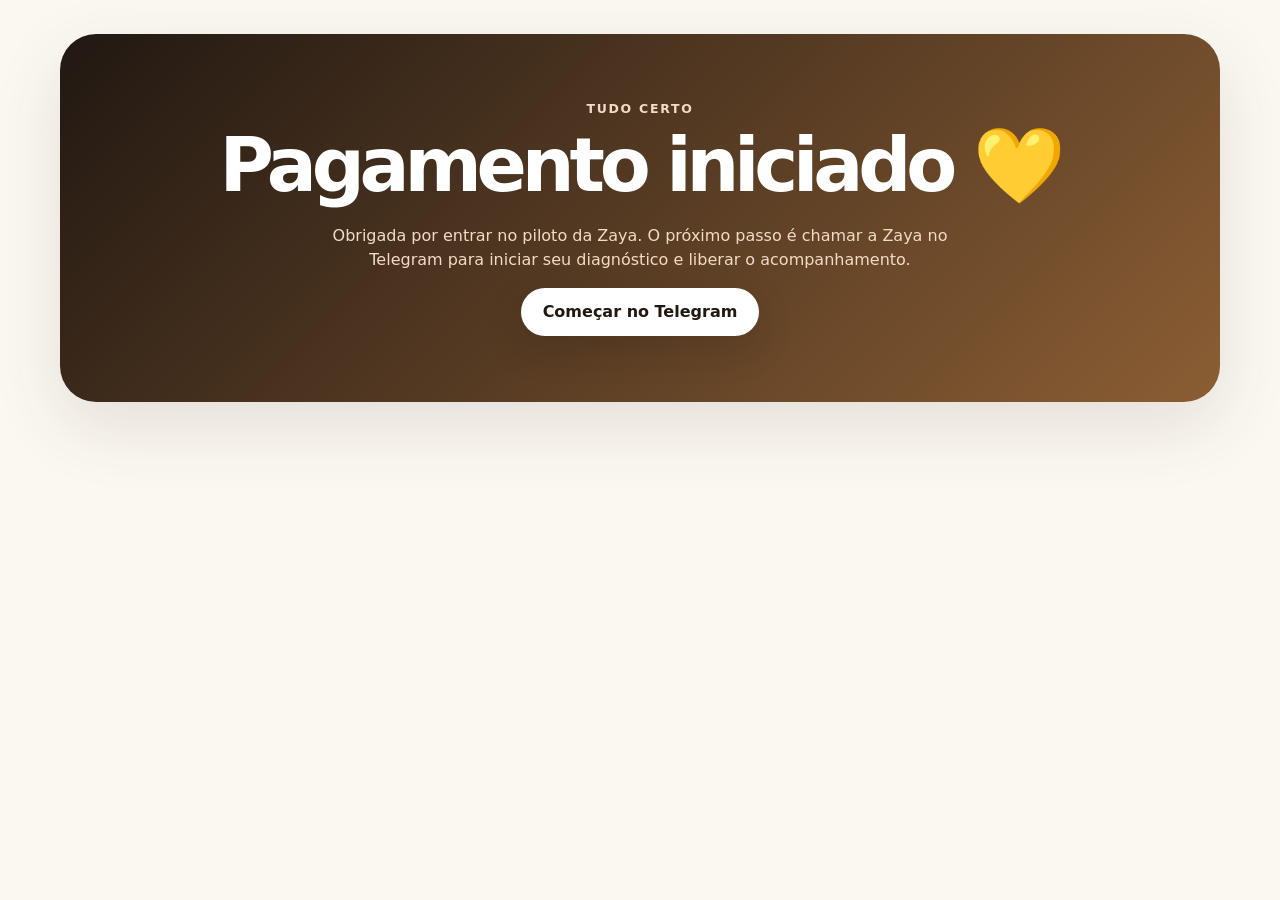
==== obrigado.html @ 2d7ffc8e "Publica LP clean da Zaya" ====
<!doctype html><html lang="pt-BR"><head><meta charset="utf-8"><meta name="viewport" content="width=device-width, initial-scale=1"><title>Obrigada | Zaya</title><link rel="stylesheet" href="styles.css"><meta name="robots" content="noindex"></head><body><main class="section final"><div class="shell final-box"><p class="eyebrow">Tudo certo</p><h1>Pagamento iniciado 💛</h1><p>Obrigada por entrar no piloto da Zaya. O próximo passo é chamar a Zaya no Telegram para iniciar seu diagnóstico e liberar o acompanhamento.</p><a class="btn" href="https://t.me/ZayaMarketingBot">Começar no Telegram</a></div></main></body></html>
---- styles.css ----
:root{
  --bg:#fbf8f2;
  --surface:#fffdf8;
  --surface-2:#f4efe6;
  --ink:#1b1714;
  --muted:#756b61;
  --line:#e7ddd0;
  --accent:#8b5e34;
  --accent-2:#c9873f;
  --sage:#60715a;
  --rose:#b76e79;
  --shadow:0 24px 70px rgba(65,43,24,.12);
  --radius:28px;
  --radius-sm:18px;
  --max:1160px;
}
*{box-sizing:border-box}
html{scroll-behavior:smooth}
body{margin:0;background:var(--bg);color:var(--ink);font-family:Inter,ui-sans-serif,system-ui,-apple-system,BlinkMacSystemFont,"Segoe UI",sans-serif;line-height:1.5;-webkit-font-smoothing:antialiased}
a{color:inherit;text-decoration:none}
img{max-width:100%;display:block}.skip-link{position:absolute;left:-999px;top:10px;background:#fff;padding:10px;z-index:99}.skip-link:focus{left:10px}
.shell{width:min(var(--max),calc(100% - 40px));margin-inline:auto}.section{padding:96px 0}.header{position:sticky;top:0;z-index:30;background:rgba(251,248,242,.82);backdrop-filter:blur(18px);border-bottom:1px solid rgba(231,221,208,.72)}
.nav{height:76px;display:flex;align-items:center;justify-content:space-between;gap:22px}.brand{display:flex;align-items:center;gap:10px;font-weight:800;letter-spacing:-.04em;font-size:1.3rem}.brand img{border-radius:16px;box-shadow:0 8px 24px rgba(139,94,52,.15)}
.desktop-nav{display:flex;gap:24px;color:var(--muted);font-size:.95rem}.desktop-nav a:hover{color:var(--ink)}.btn{display:inline-flex;align-items:center;justify-content:center;min-height:48px;padding:0 22px;border-radius:999px;background:var(--ink);color:#fff;font-weight:750;box-shadow:0 14px 36px rgba(27,23,20,.18);transition:.2s ease}.btn:hover{transform:translateY(-2px);box-shadow:0 18px 46px rgba(27,23,20,.22)}.btn.ghost{background:rgba(255,255,255,.62);color:var(--ink);border:1px solid var(--line);box-shadow:none}.btn-small{min-height:40px;padding-inline:16px;font-size:.9rem}.btn.full{width:100%}
.hero{position:relative;padding:92px 0 76px;overflow:hidden}.hero:before{content:"";position:absolute;inset:-20% -10% auto -10%;height:700px;background:radial-gradient(circle at 20% 20%,rgba(201,135,63,.26),transparent 32%),radial-gradient(circle at 78% 12%,rgba(96,113,90,.20),transparent 28%),linear-gradient(180deg,#fff8ed,rgba(251,248,242,0));z-index:-1}.hero-grid{display:grid;grid-template-columns:1.04fr .82fr;gap:48px;align-items:center}.eyebrow{text-transform:uppercase;letter-spacing:.14em;font-size:.78rem;font-weight:800;color:var(--accent)}h1,h2,h3,p{margin-top:0}h1{font-size:clamp(2.75rem,5.8vw,5.05rem);line-height:.95;letter-spacing:-.07em;margin-bottom:22px}h2{font-size:clamp(2rem,4vw,3.8rem);line-height:1;letter-spacing:-.055em;margin-bottom:18px}h3{font-size:1.2rem;letter-spacing:-.025em}.lead{font-size:1.2rem;color:var(--muted);max-width:690px}.actions{display:flex;gap:12px;flex-wrap:wrap;margin:32px 0 28px}.proof-row{display:flex;gap:10px;flex-wrap:wrap}.proof-row span{border:1px solid var(--line);background:rgba(255,255,255,.55);border-radius:999px;padding:9px 13px;color:var(--muted);font-size:.92rem}
.product-card{position:relative;min-height:500px;display:grid;place-items:center}.phone-frame{width:min(335px,100%);border-radius:42px;background:#191512;padding:18px;box-shadow:var(--shadow),0 35px 90px rgba(27,23,20,.22);border:1px solid rgba(255,255,255,.28)}.phone-top{height:58px;background:#2b241f;border-radius:28px 28px 12px 12px;color:#fff;display:flex;align-items:center;gap:8px;padding:0 18px}.phone-top span{width:10px;height:10px;border-radius:99px;background:#8ee0a1}.phone-top small{margin-left:auto;color:#bfb7ad}.chat-bubble{padding:14px 16px;border-radius:18px;margin:14px 0;font-size:.95rem}.chat-bubble.bot{background:#fff8ed;color:#241b14;border-bottom-left-radius:6px}.chat-bubble.user{background:#8b5e34;color:#fff;margin-left:64px;border-bottom-right-radius:6px}.mini-panel{background:linear-gradient(135deg,#fff,#f0dfc9);padding:18px;border-radius:22px;margin-top:16px}.mini-panel p{color:var(--muted);margin-bottom:2px}.mini-panel strong{font-size:1.05rem}.floating-pill{position:absolute;background:rgba(255,255,255,.82);border:1px solid var(--line);box-shadow:0 16px 38px rgba(65,43,24,.12);border-radius:999px;padding:12px 16px;font-weight:800;color:var(--accent)}.floating-pill.one{left:-2%;top:10%}.floating-pill.two{right:-3%;bottom:8%}
.split{display:grid;grid-template-columns:.75fr 1fr;gap:54px;align-items:end}.section-text{font-size:1.25rem;color:var(--muted)}.problem{padding-top:42px}.section-head{text-align:center;max-width:780px;margin:0 auto 42px}.section-head p{color:var(--muted)}.section-head.narrow{max-width:620px}.feature-grid{display:grid;grid-template-columns:repeat(3,1fr);gap:18px}.feature-grid article,.compare-card,.price-card{background:rgba(255,253,248,.78);border:1px solid var(--line);border-radius:var(--radius);padding:28px;box-shadow:0 12px 38px rgba(65,43,24,.06)}.feature-grid span{display:inline-flex;width:36px;height:36px;border-radius:12px;background:#efe3d3;color:var(--accent);align-items:center;justify-content:center;font-weight:900;margin-bottom:18px}.feature-grid p,.timeline p,.compare-card li,.price-card li,.desc,.legal-note,.faq-a,.footer p{color:var(--muted)}
.soft{background:var(--surface-2)}.timeline{display:grid;grid-template-columns:repeat(4,1fr);gap:16px;counter-reset:step}.timeline div{background:var(--surface);border:1px solid var(--line);border-radius:24px;padding:24px;position:relative}.timeline div:before{counter-increment:step;content:counter(step);display:flex;width:34px;height:34px;border-radius:99px;background:var(--ink);color:#fff;align-items:center;justify-content:center;font-weight:800;margin-bottom:18px}.compare-grid{display:grid;grid-template-columns:1fr 1fr;gap:20px}.compare-card ul,.price-card ul{padding-left:20px;margin-bottom:26px}.compare-card.accent{background:linear-gradient(135deg,#211812,#6e4827);color:#fff}.compare-card.accent .eyebrow,.compare-card.accent li{color:#f6dbc0}.plans{background:linear-gradient(180deg,#fbf8f2,#fffaf1)}.pricing-grid{display:grid;grid-template-columns:repeat(3,1fr);gap:20px;align-items:stretch}.price-card{display:flex;flex-direction:column}.price-card.featured{background:#1f1712;color:#fff;transform:translateY(-12px);border-color:#1f1712}.price-card.featured .desc,.price-card.featured li{color:#d9c9ba}.price-card.featured .tag{background:#c9873f;color:#fff}.tag{display:inline-flex;width:max-content;border-radius:999px;background:#efe3d3;color:var(--accent);padding:6px 10px;font-size:.78rem;font-weight:900;text-transform:uppercase;letter-spacing:.08em}.price{font-size:3rem;font-weight:900;letter-spacing:-.06em;margin:8px 0}.price span{font-size:1.2rem}.price small{font-size:1rem;color:var(--muted)}.price.custom{font-size:2rem}.price-card.featured .price small{color:#cbbbac}.price-card .btn{margin-top:auto}.legal-note{text-align:center;max-width:840px;margin:28px auto 0;font-size:.92rem}.faq .narrow{max-width:820px}.faq-list{border-top:1px solid var(--line)}.faq-q{width:100%;background:transparent;border:0;border-bottom:1px solid var(--line);padding:22px 0;text-align:left;font:inherit;font-weight:850;font-size:1.08rem;color:var(--ink);display:flex;justify-content:space-between;cursor:pointer}.faq-a{display:none;padding:0 0 22px}.faq-q[aria-expanded="true"]+.faq-a{display:block}.final{padding-top:34px}.final-box{text-align:center;background:linear-gradient(135deg,#211812,#8b5e34);color:#fff;border-radius:36px;padding:66px 28px;box-shadow:var(--shadow)}.final-box p{color:#f2dcc7;max-width:660px;margin-left:auto;margin-right:auto}.final-box .btn{background:#fff;color:#211812}.footer{padding:34px 0 90px;border-top:1px solid var(--line)}.footer-grid{display:flex;justify-content:space-between;gap:24px}.footer a{display:inline-block;margin-left:18px;color:var(--muted)}.mobile-cta{display:none}
@media (max-width:920px){.desktop-nav{display:none}.hero{padding-top:74px}.hero-grid,.split,.compare-grid,.pricing-grid{grid-template-columns:1fr}.feature-grid{grid-template-columns:1fr 1fr}.timeline{grid-template-columns:1fr 1fr}.product-card{min-height:auto}.price-card.featured{transform:none}.section{padding:68px 0}h1{font-size:3.3rem}.footer-grid{display:block}.footer a{margin:12px 18px 0 0}.mobile-cta{display:block;position:fixed;left:0;right:0;bottom:0;padding:12px 18px;background:rgba(251,248,242,.92);backdrop-filter:blur(16px);border-top:1px solid var(--line);z-index:40}.mobile-cta .btn{width:100%}}
@media (max-width:620px){.shell{width:min(100% - 28px,var(--max))}.nav{height:66px}.btn-small{display:none}h1{font-size:2.45rem}.lead{font-size:1.05rem}.actions .btn{width:100%}.feature-grid,.timeline{grid-template-columns:1fr}.floating-pill{display:none}.phone-frame{border-radius:34px}.section-head{text-align:left}.product-card{margin-top:8px}.final-box{border-radius:28px;padding:42px 20px}.section{padding:56px 0}}

@media (max-width:1100px){.floating-pill{display:none}}
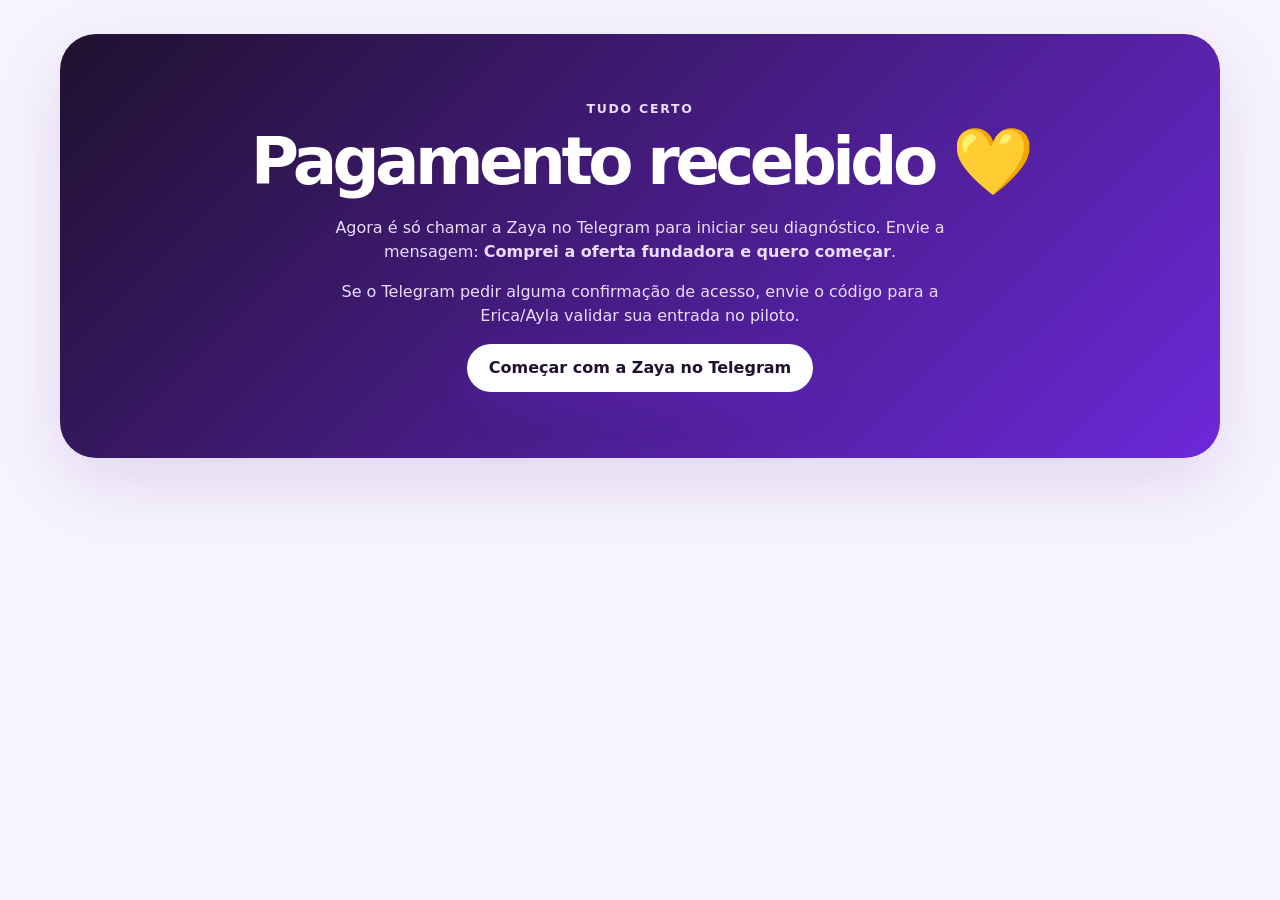
==== commit 1e9ed7ee: "V2 roxa com mascote Zaya" ====
--- a/obrigado.html
+++ b/obrigado.html
@@ -1 +1 @@
-<!doctype html><html lang="pt-BR"><head><meta charset="utf-8"><meta name="viewport" content="width=device-width, initial-scale=1"><title>Obrigada | Zaya</title><link rel="stylesheet" href="styles.css"><meta name="robots" content="noindex"></head><body><main class="section final"><div class="shell final-box"><p class="eyebrow">Tudo certo</p><h1>Pagamento iniciado 💛</h1><p>Obrigada por entrar no piloto da Zaya. O próximo passo é chamar a Zaya no Telegram para iniciar seu diagnóstico e liberar o acompanhamento.</p><a class="btn" href="https://t.me/ZayaMarketingBot">Começar no Telegram</a></div></main></body></html>+<!doctype html><html lang="pt-BR"><head><meta charset="utf-8"><meta name="viewport" content="width=device-width, initial-scale=1"><title>Obrigada | Zaya</title><link rel="icon" type="image/png" sizes="512x512" href="/favicon.png"><link rel="apple-touch-icon" href="/favicon.png"><link rel="stylesheet" href="styles.css"><meta name="robots" content="noindex"></head><body><main class="section final"><div class="shell final-box"><p class="eyebrow">Tudo certo</p><h1>Pagamento recebido 💛</h1><p>Agora é só chamar a Zaya no Telegram para iniciar seu diagnóstico. Envie a mensagem: <strong>Comprei a oferta fundadora e quero começar</strong>.</p><p>Se o Telegram pedir alguma confirmação de acesso, envie o código para a Erica/Ayla validar sua entrada no piloto.</p><a class="btn" href="https://t.me/ZayaMarketingBot?start=oferta_fundadora">Começar com a Zaya no Telegram</a></div></main></body></html>
--- a/styles.css
+++ b/styles.css
@@ -1,15 +1,16 @@
 :root{
-  --bg:#fbf8f2;
-  --surface:#fffdf8;
-  --surface-2:#f4efe6;
-  --ink:#1b1714;
-  --muted:#756b61;
-  --line:#e7ddd0;
-  --accent:#8b5e34;
-  --accent-2:#c9873f;
-  --sage:#60715a;
-  --rose:#b76e79;
-  --shadow:0 24px 70px rgba(65,43,24,.12);
+  --bg:#f8f4ff;
+  --surface:#fffdfd;
+  --surface-2:#efe7ff;
+  --ink:#191226;
+  --muted:#6c607b;
+  --line:#ded1f3;
+  --accent:#6d28d9;
+  --accent-2:#a855f7;
+  --accent-3:#f59e0b;
+  --sage:#4f7c66;
+  --rose:#d946ef;
+  --shadow:0 24px 70px rgba(72,35,130,.14);
   --radius:28px;
   --radius-sm:18px;
   --max:1160px;
@@ -19,14 +20,17 @@
 body{margin:0;background:var(--bg);color:var(--ink);font-family:Inter,ui-sans-serif,system-ui,-apple-system,BlinkMacSystemFont,"Segoe UI",sans-serif;line-height:1.5;-webkit-font-smoothing:antialiased}
 a{color:inherit;text-decoration:none}
 img{max-width:100%;display:block}.skip-link{position:absolute;left:-999px;top:10px;background:#fff;padding:10px;z-index:99}.skip-link:focus{left:10px}
-.shell{width:min(var(--max),calc(100% - 40px));margin-inline:auto}.section{padding:96px 0}.header{position:sticky;top:0;z-index:30;background:rgba(251,248,242,.82);backdrop-filter:blur(18px);border-bottom:1px solid rgba(231,221,208,.72)}
-.nav{height:76px;display:flex;align-items:center;justify-content:space-between;gap:22px}.brand{display:flex;align-items:center;gap:10px;font-weight:800;letter-spacing:-.04em;font-size:1.3rem}.brand img{border-radius:16px;box-shadow:0 8px 24px rgba(139,94,52,.15)}
-.desktop-nav{display:flex;gap:24px;color:var(--muted);font-size:.95rem}.desktop-nav a:hover{color:var(--ink)}.btn{display:inline-flex;align-items:center;justify-content:center;min-height:48px;padding:0 22px;border-radius:999px;background:var(--ink);color:#fff;font-weight:750;box-shadow:0 14px 36px rgba(27,23,20,.18);transition:.2s ease}.btn:hover{transform:translateY(-2px);box-shadow:0 18px 46px rgba(27,23,20,.22)}.btn.ghost{background:rgba(255,255,255,.62);color:var(--ink);border:1px solid var(--line);box-shadow:none}.btn-small{min-height:40px;padding-inline:16px;font-size:.9rem}.btn.full{width:100%}
-.hero{position:relative;padding:92px 0 76px;overflow:hidden}.hero:before{content:"";position:absolute;inset:-20% -10% auto -10%;height:700px;background:radial-gradient(circle at 20% 20%,rgba(201,135,63,.26),transparent 32%),radial-gradient(circle at 78% 12%,rgba(96,113,90,.20),transparent 28%),linear-gradient(180deg,#fff8ed,rgba(251,248,242,0));z-index:-1}.hero-grid{display:grid;grid-template-columns:1.04fr .82fr;gap:48px;align-items:center}.eyebrow{text-transform:uppercase;letter-spacing:.14em;font-size:.78rem;font-weight:800;color:var(--accent)}h1,h2,h3,p{margin-top:0}h1{font-size:clamp(2.75rem,5.8vw,5.05rem);line-height:.95;letter-spacing:-.07em;margin-bottom:22px}h2{font-size:clamp(2rem,4vw,3.8rem);line-height:1;letter-spacing:-.055em;margin-bottom:18px}h3{font-size:1.2rem;letter-spacing:-.025em}.lead{font-size:1.2rem;color:var(--muted);max-width:690px}.actions{display:flex;gap:12px;flex-wrap:wrap;margin:32px 0 28px}.proof-row{display:flex;gap:10px;flex-wrap:wrap}.proof-row span{border:1px solid var(--line);background:rgba(255,255,255,.55);border-radius:999px;padding:9px 13px;color:var(--muted);font-size:.92rem}
-.product-card{position:relative;min-height:500px;display:grid;place-items:center}.phone-frame{width:min(335px,100%);border-radius:42px;background:#191512;padding:18px;box-shadow:var(--shadow),0 35px 90px rgba(27,23,20,.22);border:1px solid rgba(255,255,255,.28)}.phone-top{height:58px;background:#2b241f;border-radius:28px 28px 12px 12px;color:#fff;display:flex;align-items:center;gap:8px;padding:0 18px}.phone-top span{width:10px;height:10px;border-radius:99px;background:#8ee0a1}.phone-top small{margin-left:auto;color:#bfb7ad}.chat-bubble{padding:14px 16px;border-radius:18px;margin:14px 0;font-size:.95rem}.chat-bubble.bot{background:#fff8ed;color:#241b14;border-bottom-left-radius:6px}.chat-bubble.user{background:#8b5e34;color:#fff;margin-left:64px;border-bottom-right-radius:6px}.mini-panel{background:linear-gradient(135deg,#fff,#f0dfc9);padding:18px;border-radius:22px;margin-top:16px}.mini-panel p{color:var(--muted);margin-bottom:2px}.mini-panel strong{font-size:1.05rem}.floating-pill{position:absolute;background:rgba(255,255,255,.82);border:1px solid var(--line);box-shadow:0 16px 38px rgba(65,43,24,.12);border-radius:999px;padding:12px 16px;font-weight:800;color:var(--accent)}.floating-pill.one{left:-2%;top:10%}.floating-pill.two{right:-3%;bottom:8%}
-.split{display:grid;grid-template-columns:.75fr 1fr;gap:54px;align-items:end}.section-text{font-size:1.25rem;color:var(--muted)}.problem{padding-top:42px}.section-head{text-align:center;max-width:780px;margin:0 auto 42px}.section-head p{color:var(--muted)}.section-head.narrow{max-width:620px}.feature-grid{display:grid;grid-template-columns:repeat(3,1fr);gap:18px}.feature-grid article,.compare-card,.price-card{background:rgba(255,253,248,.78);border:1px solid var(--line);border-radius:var(--radius);padding:28px;box-shadow:0 12px 38px rgba(65,43,24,.06)}.feature-grid span{display:inline-flex;width:36px;height:36px;border-radius:12px;background:#efe3d3;color:var(--accent);align-items:center;justify-content:center;font-weight:900;margin-bottom:18px}.feature-grid p,.timeline p,.compare-card li,.price-card li,.desc,.legal-note,.faq-a,.footer p{color:var(--muted)}
-.soft{background:var(--surface-2)}.timeline{display:grid;grid-template-columns:repeat(4,1fr);gap:16px;counter-reset:step}.timeline div{background:var(--surface);border:1px solid var(--line);border-radius:24px;padding:24px;position:relative}.timeline div:before{counter-increment:step;content:counter(step);display:flex;width:34px;height:34px;border-radius:99px;background:var(--ink);color:#fff;align-items:center;justify-content:center;font-weight:800;margin-bottom:18px}.compare-grid{display:grid;grid-template-columns:1fr 1fr;gap:20px}.compare-card ul,.price-card ul{padding-left:20px;margin-bottom:26px}.compare-card.accent{background:linear-gradient(135deg,#211812,#6e4827);color:#fff}.compare-card.accent .eyebrow,.compare-card.accent li{color:#f6dbc0}.plans{background:linear-gradient(180deg,#fbf8f2,#fffaf1)}.pricing-grid{display:grid;grid-template-columns:repeat(3,1fr);gap:20px;align-items:stretch}.price-card{display:flex;flex-direction:column}.price-card.featured{background:#1f1712;color:#fff;transform:translateY(-12px);border-color:#1f1712}.price-card.featured .desc,.price-card.featured li{color:#d9c9ba}.price-card.featured .tag{background:#c9873f;color:#fff}.tag{display:inline-flex;width:max-content;border-radius:999px;background:#efe3d3;color:var(--accent);padding:6px 10px;font-size:.78rem;font-weight:900;text-transform:uppercase;letter-spacing:.08em}.price{font-size:3rem;font-weight:900;letter-spacing:-.06em;margin:8px 0}.price span{font-size:1.2rem}.price small{font-size:1rem;color:var(--muted)}.price.custom{font-size:2rem}.price-card.featured .price small{color:#cbbbac}.price-card .btn{margin-top:auto}.legal-note{text-align:center;max-width:840px;margin:28px auto 0;font-size:.92rem}.faq .narrow{max-width:820px}.faq-list{border-top:1px solid var(--line)}.faq-q{width:100%;background:transparent;border:0;border-bottom:1px solid var(--line);padding:22px 0;text-align:left;font:inherit;font-weight:850;font-size:1.08rem;color:var(--ink);display:flex;justify-content:space-between;cursor:pointer}.faq-a{display:none;padding:0 0 22px}.faq-q[aria-expanded="true"]+.faq-a{display:block}.final{padding-top:34px}.final-box{text-align:center;background:linear-gradient(135deg,#211812,#8b5e34);color:#fff;border-radius:36px;padding:66px 28px;box-shadow:var(--shadow)}.final-box p{color:#f2dcc7;max-width:660px;margin-left:auto;margin-right:auto}.final-box .btn{background:#fff;color:#211812}.footer{padding:34px 0 90px;border-top:1px solid var(--line)}.footer-grid{display:flex;justify-content:space-between;gap:24px}.footer a{display:inline-block;margin-left:18px;color:var(--muted)}.mobile-cta{display:none}
-@media (max-width:920px){.desktop-nav{display:none}.hero{padding-top:74px}.hero-grid,.split,.compare-grid,.pricing-grid{grid-template-columns:1fr}.feature-grid{grid-template-columns:1fr 1fr}.timeline{grid-template-columns:1fr 1fr}.product-card{min-height:auto}.price-card.featured{transform:none}.section{padding:68px 0}h1{font-size:3.3rem}.footer-grid{display:block}.footer a{margin:12px 18px 0 0}.mobile-cta{display:block;position:fixed;left:0;right:0;bottom:0;padding:12px 18px;background:rgba(251,248,242,.92);backdrop-filter:blur(16px);border-top:1px solid var(--line);z-index:40}.mobile-cta .btn{width:100%}}
-@media (max-width:620px){.shell{width:min(100% - 28px,var(--max))}.nav{height:66px}.btn-small{display:none}h1{font-size:2.45rem}.lead{font-size:1.05rem}.actions .btn{width:100%}.feature-grid,.timeline{grid-template-columns:1fr}.floating-pill{display:none}.phone-frame{border-radius:34px}.section-head{text-align:left}.product-card{margin-top:8px}.final-box{border-radius:28px;padding:42px 20px}.section{padding:56px 0}}
-
-@media (max-width:1100px){.floating-pill{display:none}}
+.shell{width:min(var(--max),calc(100% - 40px));margin-inline:auto}.section{padding:96px 0}.header{position:sticky;top:0;z-index:30;background:rgba(248,244,255,.86);backdrop-filter:blur(18px);border-bottom:1px solid rgba(222,209,243,.78)}
+.nav{height:76px;display:flex;align-items:center;justify-content:space-between;gap:22px}.brand{display:flex;align-items:center;gap:10px;font-weight:850;letter-spacing:-.04em;font-size:1.3rem}.brand img{border-radius:16px;box-shadow:0 8px 24px rgba(109,40,217,.20)}
+.desktop-nav{display:flex;gap:24px;color:var(--muted);font-size:.95rem}.desktop-nav a:hover{color:var(--ink)}.btn{display:inline-flex;align-items:center;justify-content:center;min-height:48px;padding:0 22px;border-radius:999px;background:linear-gradient(135deg,var(--accent),#4c1d95);color:#fff;font-weight:780;box-shadow:0 14px 36px rgba(109,40,217,.24);transition:.2s ease}.btn:hover{transform:translateY(-2px);box-shadow:0 18px 46px rgba(109,40,217,.30)}.btn.ghost{background:rgba(255,255,255,.70);color:var(--ink);border:1px solid var(--line);box-shadow:none}.btn-small{min-height:40px;padding-inline:16px;font-size:.9rem}.btn.full{width:100%}
+.hero{position:relative;padding:92px 0 76px;overflow:hidden}.hero:before{content:"";position:absolute;inset:-22% -10% auto -10%;height:760px;background:radial-gradient(circle at 18% 18%,rgba(168,85,247,.24),transparent 32%),radial-gradient(circle at 78% 10%,rgba(245,158,11,.20),transparent 28%),linear-gradient(180deg,#fffaff,rgba(248,244,255,0));z-index:-1}.hero:after{display:none}.hero-grid{display:grid;grid-template-columns:1.02fr .86fr;gap:48px;align-items:center}.eyebrow{text-transform:uppercase;letter-spacing:.14em;font-size:.78rem;font-weight:850;color:var(--accent)}h1,h2,h3,p{margin-top:0}h1{font-size:clamp(2.55rem,5.15vw,4.55rem);line-height:.95;letter-spacing:-.07em;margin-bottom:22px}h2{font-size:clamp(2rem,4vw,3.65rem);line-height:1;letter-spacing:-.055em;margin-bottom:18px}h3{font-size:1.2rem;letter-spacing:-.025em}.lead{font-size:1.2rem;color:var(--muted);max-width:690px}.actions{display:flex;gap:12px;flex-wrap:wrap;margin:32px 0 28px}.proof-row{display:flex;gap:10px;flex-wrap:wrap}.proof-row span{border:1px solid var(--line);background:rgba(255,255,255,.62);border-radius:999px;padding:9px 13px;color:var(--muted);font-size:.92rem}
+.product-card{position:relative;min-height:540px;display:grid;place-items:center}.mascot-hero{isolation:isolate}.mascot-orbit{display:none}.mascot-card{position:relative;z-index:2;width:min(430px,100%);border:1px solid rgba(222,209,243,.9);background:rgba(255,255,255,.92);border-radius:42px;padding:22px 22px 94px;box-shadow:var(--shadow);overflow:hidden}.mascot-card:before{display:none}.mascot-card img{width:min(330px,86%);margin:0 auto;border-radius:34px;object-fit:cover}.speech-card{position:absolute;z-index:4;left:22px;right:22px;bottom:22px;background:#fff;border:1px solid var(--line);border-radius:24px;padding:16px 18px;box-shadow:0 18px 44px rgba(72,35,130,.12)}.speech-card span{display:block;font-size:.8rem;font-weight:900;text-transform:uppercase;letter-spacing:.12em;color:var(--accent);margin-bottom:4px}.speech-card strong{display:block;line-height:1.18;font-size:1.03rem}.phone-frame{width:min(335px,100%);border-radius:42px;background:#171021;padding:18px;box-shadow:var(--shadow),0 35px 90px rgba(25,18,38,.22);border:1px solid rgba(255,255,255,.28)}.mini-phone{display:none;position:absolute;z-index:1;right:-6%;bottom:-9%;width:230px;border-radius:34px;padding:14px}.phone-top{height:50px;background:#28183d;border-radius:24px 24px 12px 12px;color:#fff;display:flex;align-items:center;gap:8px;padding:0 16px}.phone-top span{width:10px;height:10px;border-radius:99px;background:#9fffcb}.phone-top small{margin-left:auto;color:#d9cdf0}.chat-bubble{padding:14px 16px;border-radius:18px;margin:14px 0;font-size:.95rem}.chat-bubble.bot{background:#fbf7ff;color:#241633;border-bottom-left-radius:6px}.chat-bubble.user{background:var(--accent);color:#fff;margin-left:64px;border-bottom-right-radius:6px}.mini-panel{background:linear-gradient(135deg,#fff,#f0e3ff);padding:16px;border-radius:20px;margin-top:14px}.mini-panel p{color:var(--muted);margin-bottom:2px}.mini-panel strong{font-size:1rem}.floating-pill{display:none}
+.split{display:grid;grid-template-columns:.75fr 1fr;gap:54px;align-items:end}.section-text{font-size:1.25rem;color:var(--muted)}.problem{padding-top:42px}.section-head{text-align:center;max-width:780px;margin:0 auto 42px}.section-head p{color:var(--muted)}.section-head.narrow{max-width:620px}
+.doors{padding-top:42px}.doors-grid{display:grid;grid-template-columns:1fr 1fr;gap:20px}.doors-grid article{background:linear-gradient(145deg,#fff,#f5edff);border:1px solid var(--line);border-radius:var(--radius);padding:30px;box-shadow:0 12px 38px rgba(72,35,130,.07)}.doors-grid span{display:inline-flex;border-radius:999px;background:#eadcff;color:var(--accent);padding:7px 11px;font-size:.78rem;font-weight:900;text-transform:uppercase;letter-spacing:.08em;margin-bottom:18px}.doors-grid p{color:var(--muted)}
+.zaya-guide{padding-top:52px}.guide-card{display:grid;grid-template-columns:240px 1fr 270px;gap:28px;align-items:center;background:linear-gradient(135deg,#fff,#f3eaff);border:1px solid var(--line);border-radius:38px;padding:30px;box-shadow:var(--shadow);position:relative;overflow:hidden}.guide-card:after{content:"";position:absolute;right:-80px;bottom:-110px;width:280px;height:280px;background:rgba(109,40,217,.10);border-radius:999px}.guide-mascot{position:relative;z-index:1;background:linear-gradient(180deg,#efe4ff,#fff);border:1px solid var(--line);border-radius:32px;padding:12px}.guide-mascot img{border-radius:24px;object-fit:cover}.guide-card>div{position:relative;z-index:1}.guide-list{display:grid;gap:10px}.guide-list span{background:#fff;border:1px solid var(--line);border-radius:18px;padding:13px 15px;font-weight:850;color:#38234f;box-shadow:0 10px 26px rgba(72,35,130,.07)}
+.feature-grid{display:grid;grid-template-columns:repeat(3,1fr);gap:18px}.feature-grid article,.compare-card,.price-card{background:rgba(255,253,255,.82);border:1px solid var(--line);border-radius:var(--radius);padding:28px;box-shadow:0 12px 38px rgba(72,35,130,.07)}.feature-grid span{display:inline-flex;width:36px;height:36px;border-radius:12px;background:#eadcff;color:var(--accent);align-items:center;justify-content:center;font-weight:900;margin-bottom:18px}.feature-grid p,.timeline p,.compare-card li,.price-card li,.desc,.legal-note,.faq-a,.footer p{color:var(--muted)}
+.method{background:linear-gradient(180deg,#fff9ff,#f3eaff)}.method-grid{display:grid;grid-template-columns:repeat(6,1fr);gap:12px}.method-grid div{background:#fff;border:1px solid var(--line);border-radius:22px;padding:18px;box-shadow:0 10px 28px rgba(72,35,130,.06)}.method-grid strong{display:flex;width:32px;height:32px;border-radius:99px;background:var(--accent);color:#fff;align-items:center;justify-content:center;margin-bottom:12px}.method-grid span{display:block;font-weight:900;color:#27153d;margin-bottom:6px}.method-grid p{font-size:.92rem;color:var(--muted);margin:0}
+.soft{background:var(--surface-2)}.timeline{display:grid;grid-template-columns:repeat(4,1fr);gap:16px;counter-reset:step}.timeline div{background:var(--surface);border:1px solid var(--line);border-radius:24px;padding:24px;position:relative}.timeline div:before{counter-increment:step;content:counter(step);display:flex;width:34px;height:34px;border-radius:99px;background:var(--accent);color:#fff;align-items:center;justify-content:center;font-weight:850;margin-bottom:18px}.compare-grid{display:grid;grid-template-columns:1fr 1fr;gap:20px}.compare-card ul,.price-card ul{padding-left:20px;margin-bottom:26px}.compare-card.accent{background:linear-gradient(135deg,#241337,#6d28d9);color:#fff}.compare-card.accent .eyebrow,.compare-card.accent li{color:#eadcff}.plans{background:linear-gradient(180deg,#f8f4ff,#fff9fb)}.pricing-grid{display:grid;grid-template-columns:repeat(3,1fr);gap:20px;align-items:stretch}.price-card{display:flex;flex-direction:column}.price-card.featured{background:#20112f;color:#fff;transform:translateY(-12px);border-color:#20112f}.price-card.featured .desc,.price-card.featured li{color:#d9c8ee}.price-card.featured .tag{background:var(--accent-3);color:#20112f}.tag{display:inline-flex;width:max-content;border-radius:999px;background:#eadcff;color:var(--accent);padding:6px 10px;font-size:.78rem;font-weight:900;text-transform:uppercase;letter-spacing:.08em}.offer-banner{display:inline-flex;margin:18px auto 0;padding:10px 16px;border-radius:999px;background:#eadcff;color:var(--accent);font-weight:850}.price-old{margin:10px 0 -4px;color:var(--muted);font-weight:800;text-decoration:line-through}.price-card.featured .price-old{color:#bda7da}.price{font-size:3rem;font-weight:900;letter-spacing:-.06em;margin:8px 0}.price span{font-size:1.2rem}.price small{font-size:1rem;color:var(--muted)}.price.custom{font-size:2rem}.price-card.featured .price small{color:#ccb8e6}.price-card .btn{margin-top:auto}.legal-note{text-align:center;max-width:840px;margin:28px auto 0;font-size:.92rem}.faq .narrow{max-width:820px}.faq-list{border-top:1px solid var(--line)}.faq-q{width:100%;background:transparent;border:0;border-bottom:1px solid var(--line);padding:22px 0;text-align:left;font:inherit;font-weight:850;font-size:1.08rem;color:var(--ink);display:flex;justify-content:space-between;cursor:pointer}.faq-a{display:none;padding:0 0 22px}.faq-q[aria-expanded="true"]+.faq-a{display:block}.final{padding-top:34px}.final-box{text-align:center;background:linear-gradient(135deg,#20112f,#6d28d9);color:#fff;border-radius:36px;padding:66px 28px;box-shadow:var(--shadow)}.final-box p{color:#eadcff;max-width:660px;margin-left:auto;margin-right:auto}.final-box .btn{background:#fff;color:#20112f}.footer{padding:34px 0 90px;border-top:1px solid var(--line)}.footer-grid{display:flex;justify-content:space-between;gap:24px}.footer a{display:inline-block;margin-left:18px;color:var(--muted)}.mobile-cta{display:none}
+@media (max-width:1100px){.floating-pill{display:none}.mini-phone{right:-2%;bottom:-10%}}
+@media (max-width:920px){.desktop-nav{display:none}.hero{padding-top:74px}.hero-grid,.split,.compare-grid,.pricing-grid,.doors-grid{grid-template-columns:1fr}.method-grid{grid-template-columns:1fr 1fr}.feature-grid{grid-template-columns:1fr 1fr}.timeline{grid-template-columns:1fr 1fr}.product-card{min-height:560px}.guide-card{grid-template-columns:1fr;text-align:left}.guide-mascot{max-width:220px}.price-card.featured{transform:none}.section{padding:68px 0}h1{font-size:3rem}.footer-grid{display:block}.footer a{margin:12px 18px 0 0}.mobile-cta{display:block;position:fixed;left:0;right:0;bottom:0;padding:12px 18px;background:rgba(248,244,255,.92);backdrop-filter:blur(16px);border-top:1px solid var(--line);z-index:40}.mobile-cta .btn{width:100%}}
+@media (max-width:620px){.shell{width:min(100% - 28px,var(--max))}.method-grid{grid-template-columns:1fr}.nav{height:66px}.btn-small{display:none}h1{font-size:2.32rem}.lead{font-size:1.05rem}.actions .btn{width:100%}.feature-grid,.timeline{grid-template-columns:1fr}.phone-frame{border-radius:34px}.mini-phone{display:none}.mascot-card{padding-bottom:116px}.section-head{text-align:left}.product-card{margin-top:8px;min-height:auto}.guide-card{border-radius:28px;padding:20px}.final-box{border-radius:28px;padding:42px 20px}.section{padding:56px 0}}
